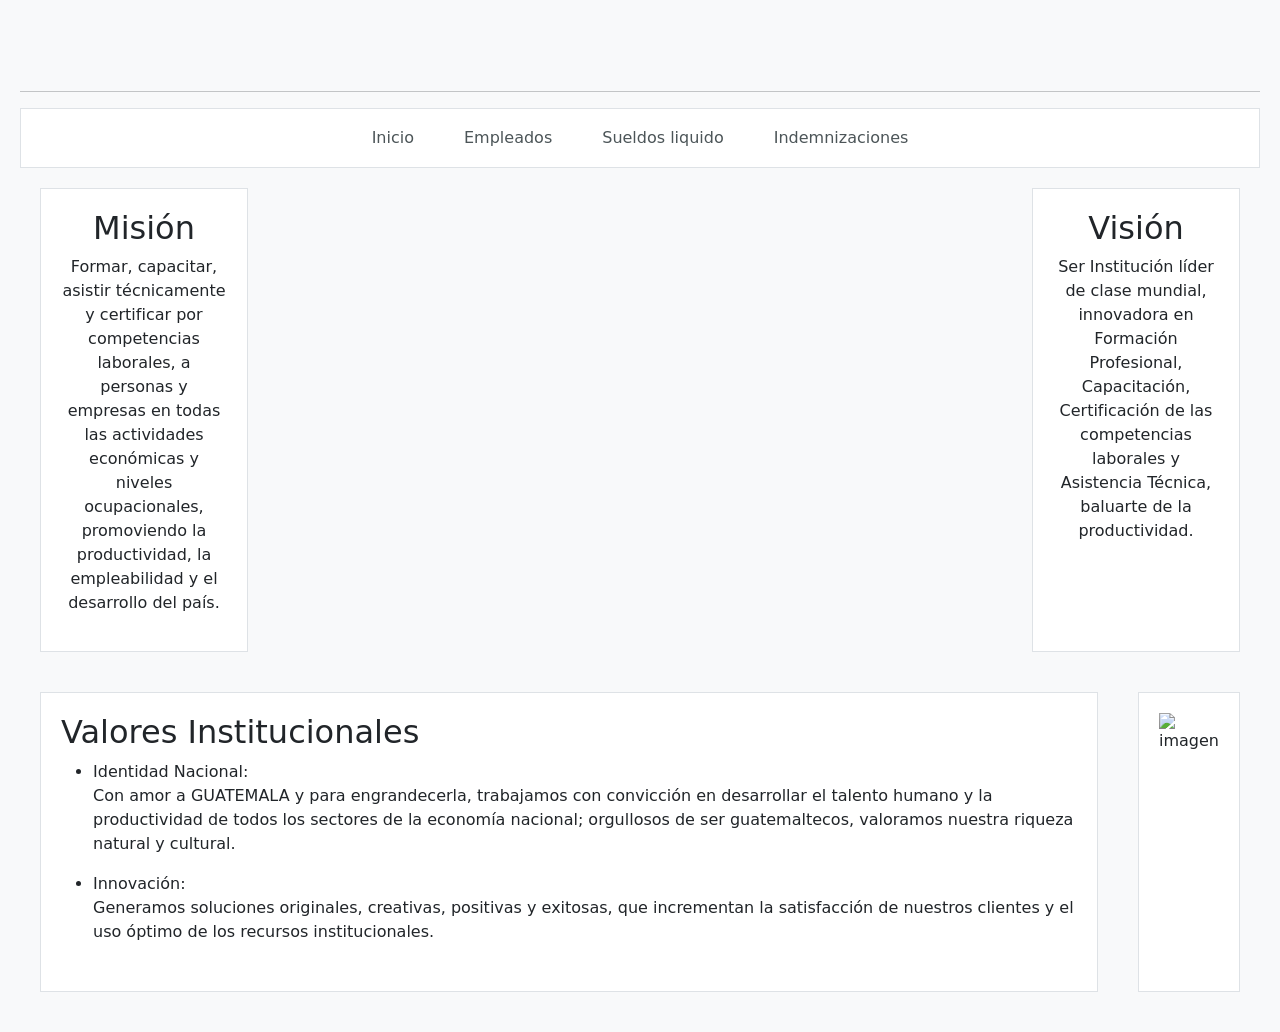
==== index.html @ 802ead7b "M1RA3_AAT_ASHLY_CASTANEDA" ====
<!DOCTYPE html>
<html lang="es">

<head>
    <meta charset="UTF-8">
    <meta name="viewport" content="width=device-width, initial-scale=1.0">
    <title>Document</title>
    <link rel="stylesheet" href="css/menu.css">
    <link rel="stylesheet" href="css/pagina1.css">
    <link href="https://cdn.jsdelivr.net/npm/bootstrap@5.3.8/dist/css/bootstrap.min.css" rel="stylesheet"
        integrity="sha384-sRIl4kxILFvY47J16cr9ZwB07vP4J8+LH7qKQnuqkuIAvNWLzeN8tE5YBujZqJLB" crossorigin="anonymous">
</head>
<div style="display: flex;">
    <aside class="ul-menu">
        <img src="https://intecap.edu.gt/wp-content/uploads/2021/06/logo-intecap.png" alt="" width="125px">
    </aside>
    <div class="social-bar">
        <div class="social-icons">
            <a href="https://www.facebook.com/intecapoficial/?locale=es_LA" class="icon"> <img
                    src="https://encrypted-tbn0.gstatic.com/images?q=tbn:ANd9GcQBF73o0P4eNj_YuVFZtaVHAxum9_p4ARUOAg&s"
                    alt=""></a>
            <a href="https://x.com/intecapoficial" class="icon"> <img
                    src="https://upload.wikimedia.org/wikipedia/commons/0/01/X-Logo-Round-Color.png" alt=""></a>
            <a href="https://www.instagram.com/intecapoficial/" class="icon"> <img
                    src="https://cdn.pixabay.com/photo/2021/12/10/16/38/instagram-6860917_1280.png" alt=""></a>
            <a href="https://www.youtube.com/intecapoficial" class="icon"> <img
                    src="https://images.vexels.com/media/users/3/137425/isolated/preview/f2ea1ded4d037633f687ee389a571086-logotipo-de-icono-de-youtube.png?w=360"
                    alt=""></a>
            <a href="https://gt.linkedin.com/school/intecapoficial/" class="icon"> <img
                    src="https://cdn.iconscout.com/icon/free/png-256/free-linkedin-logo-icon-svg-download-png-83438.png"
                    alt=""></a>
        </div>
    </div>
</div>
<hr>
</nav>
<nav class="border">
    <ul class="ul-menu">
        <li class="li-menu">
            <a href="index.html">Inicio</a>
        </li>
        <li class="li-menu">
            <a href="pagina2.html">Empleados</a>
        </li>
        <li class="li-menu">
            <a href="pagina3.html">Sueldos liquido</a>
        </li>
        <li class="li-menu">
            <a href="pagina4.html">Indemnizaciones</a>
        </li>
    </ul>
</nav>

<body class="bg-light">
    <div class="fila1">
        <div class="mision border">
            <h2>Misión</h2>
            <p>Formar, capacitar, asistir técnicamente y certificar por competencias laborales, a personas y empresas en
                todas las actividades económicas y niveles ocupacionales, promoviendo la productividad, la empleabilidad
                y el desarrollo del país.</p>
        </div>
        <div class="mapa">
            <iframe
                src="https://www.google.com/maps/embed?pb=!1m18!1m12!1m3!1d15442.302374725561!2d-90.51633235353206!3d14.623236297701416!2m3!1f0!2f0!3f0!3m2!1i1024!2i768!4f13.1!3m3!1m2!1s0x8589a3003e043dd1%3A0xcab637c5442b61ff!2sIntecap%205%20calle%20doroteo%20Guamuch%20flores%208-19%20zona%205!5e0!3m2!1ses-419!2sgt!4v1776700263992!5m2!1ses-419!2sgt"
                width="600" height="450" style="border:0;" allowfullscreen="" loading="lazy"
                referrerpolicy="no-referrer-when-downgrade"></iframe>
        </div>
        <div class="vision border">
            <h2>Visión</h2>
            <p>Ser Institución líder de clase mundial, innovadora en Formación Profesional, Capacitación, Certificación
                de las competencias laborales y Asistencia Técnica, baluarte de la productividad.</p>
        </div>
    </div>
    <div class="fila2">
        <div class="valores border">
            <h2>Valores Institucionales</h2>
            <ul>
                <li>Identidad Nacional:</li>
                <p>Con amor a GUATEMALA y para engrandecerla, trabajamos con convicción en desarrollar el talento humano
                    y la productividad de todos los sectores de la economía nacional; orgullosos de ser guatemaltecos,
                    valoramos nuestra riqueza natural y cultural.</p>
                <li>Innovación:</li>
                <p>Generamos soluciones originales, creativas, positivas y exitosas, que incrementan la satisfacción de
                    nuestros clientes y el uso óptimo de los recursos institucionales.</p>
            </ul>
        </div>
        <div class="imagen border">
            <img src="https://yt3.googleusercontent.com/xD9U8jNOzodLHqUAalGaaKExZFL8GgIMYVYKBawbsMbd5Fca2J_ZqbJegRc0epb-Ovu0zrW1NA=s900-c-k-c0x00ffffff-no-rj"
                alt="imagen" width="260px">
        </div>
    </div>
</body>

</html>
---- css/menu.css ----
body {
    background-color: #F8F9FA;
    color: #2D3436;
    font-family: 'Segoe UI', Tahoma, Verdana, sans-serif;
    padding: 20px;
}

nav {
    height: 60px;
    display: flex;
    justify-content: space-around;
    align-items: center;
    background-color: white;
}

main {
    padding: 5%;
}

.ul-menu {
    list-style-type: none;
    margin: 0;
    padding: 0%;
    overflow: hidden;
}

.li-menu {
    float: left;
}

.li-menu a {
    display: block;
    color: rgb(76, 85, 88);
    text-align: center;
    padding: 20px 25px;
    text-decoration: none;
}

.li-menu a:hover {
    background-color: rgb(139, 155, 163);
}

.social-bar {
    display: flex;
    justify-content: flex-end;
    padding: 10px 50px;
    justify-content: right;
    margin-left: auto;
    gap: 15px;
}

.social-icons {
    display: flex;
    gap: 15px;
}

.icon {
    width: 35px;
    height: 35px;
    display: flex;
    transition: transform 0.3s;
}

.icon:hover {
    opacity: 0.8;
}
---- css/pagina1.css ----
.fila1 {
    display: grid;
    grid-template-columns: 20% 60% 20%;
}

.mision,
.vision {
    margin: 20px 20px;
    text-align: center;
    padding: 20px;
    background-color: white;
}

.fila2 {
    display: flex;
}

.valores {
    margin: 20px 20px;
    height: 300px;
    padding: 20px;
    background-color: white;
}

.imagen {
    margin: 20px 20px;
    height: 300px;
    padding: 20px;
    background-color: white;
}

.mapa {
    display: flex;
    justify-content: center;
    align-items: center;
    padding: 20px;
}
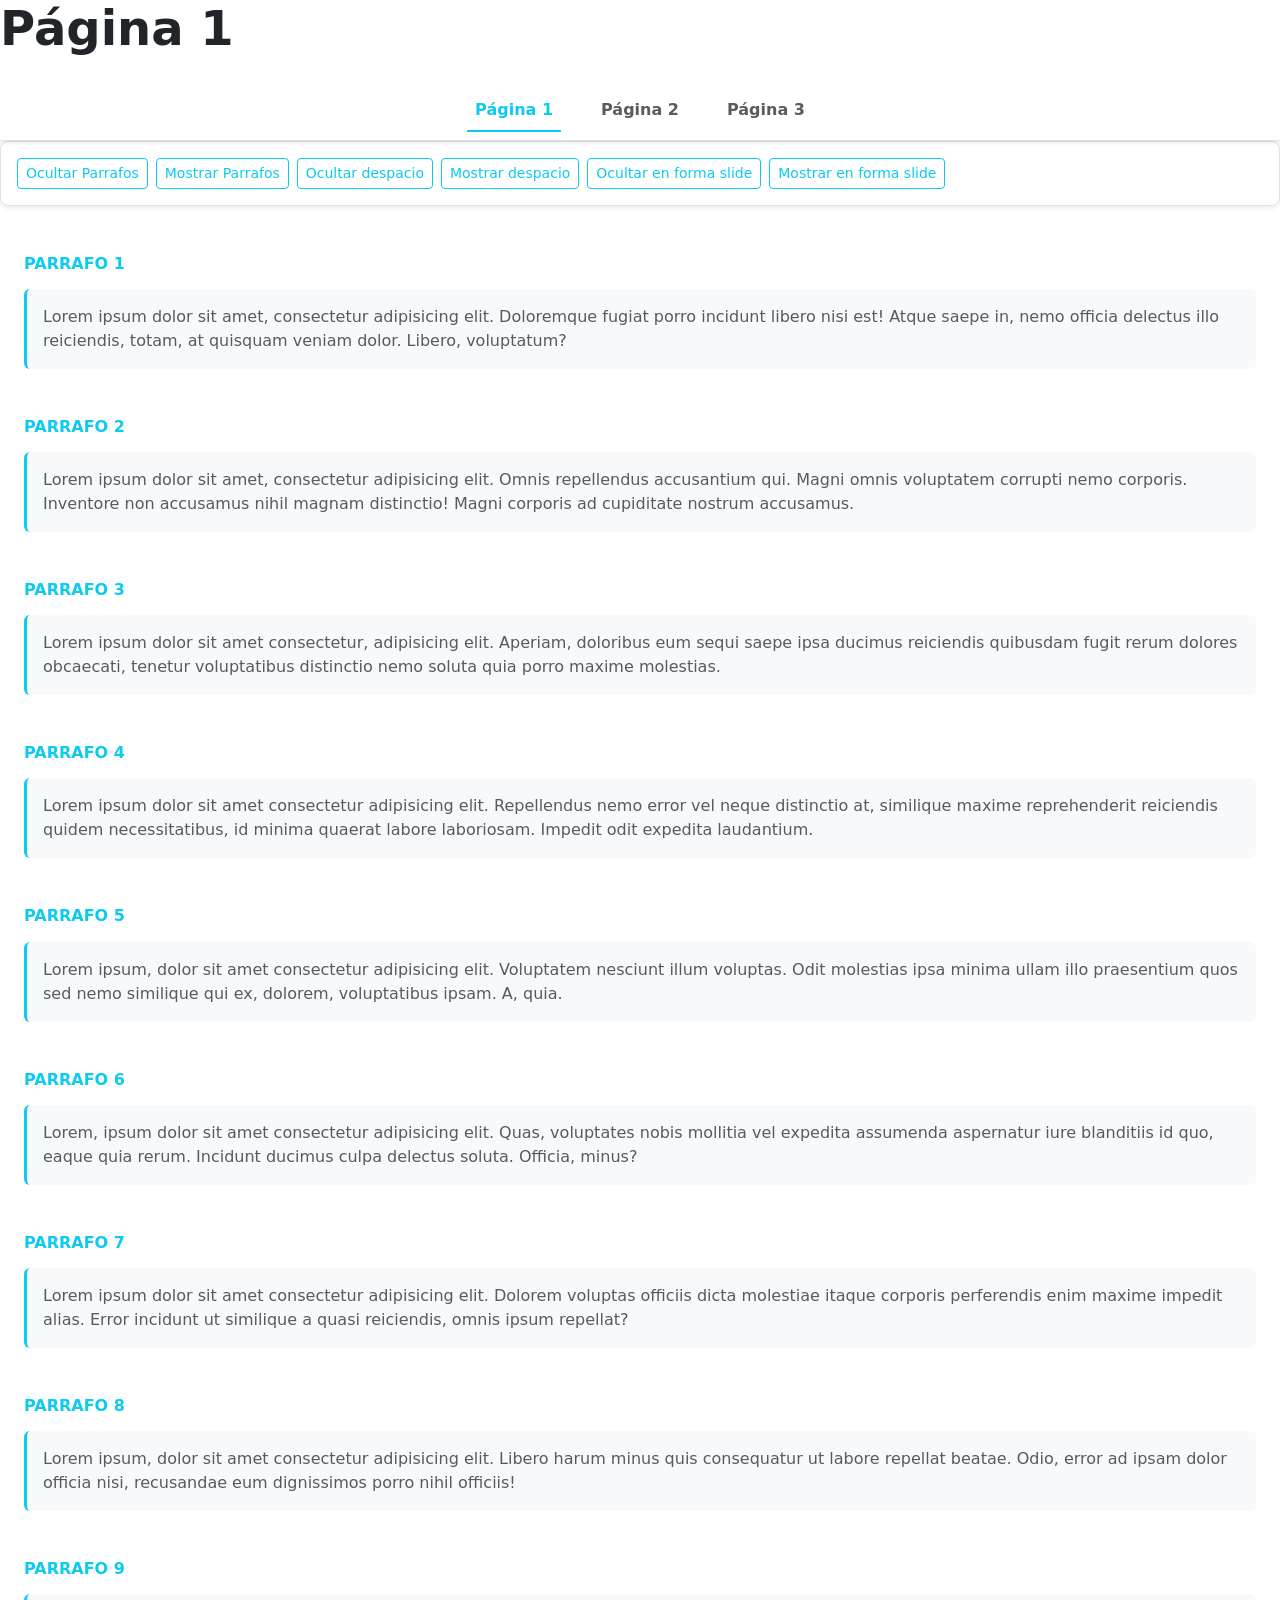
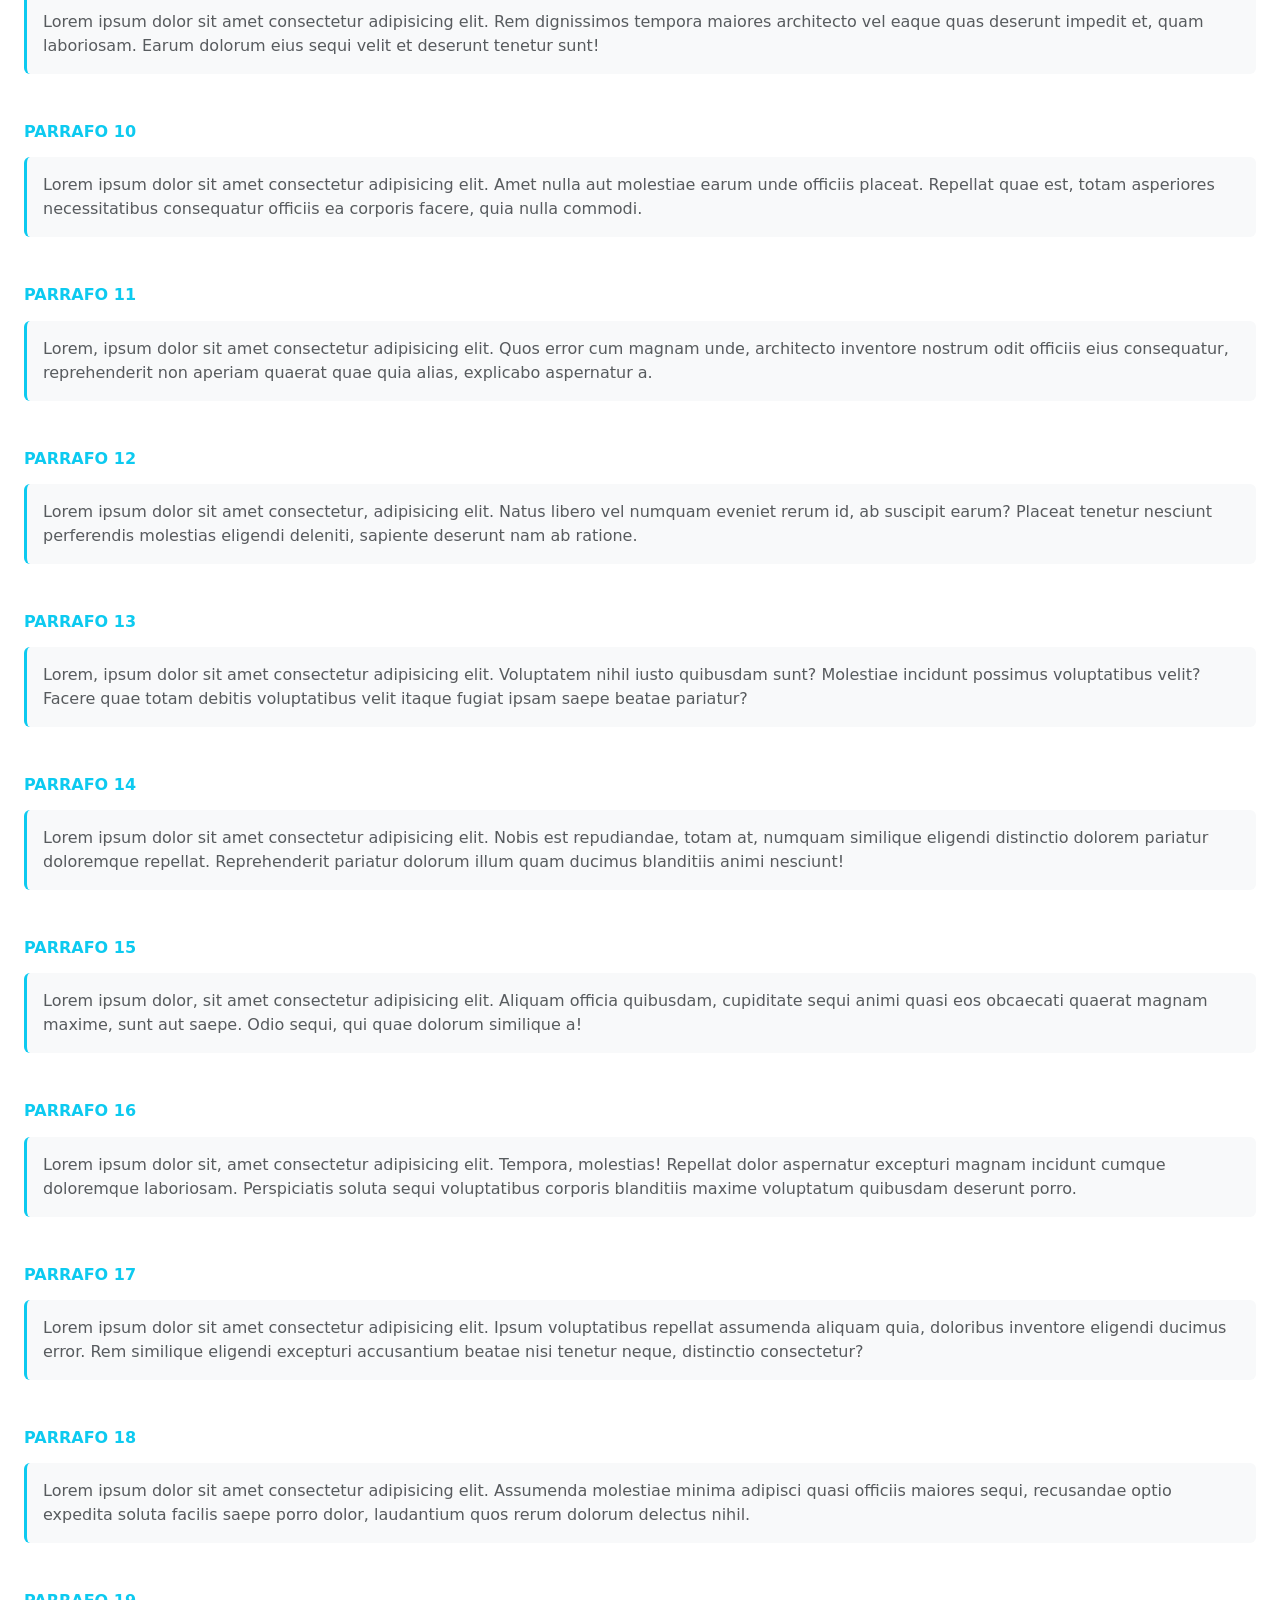
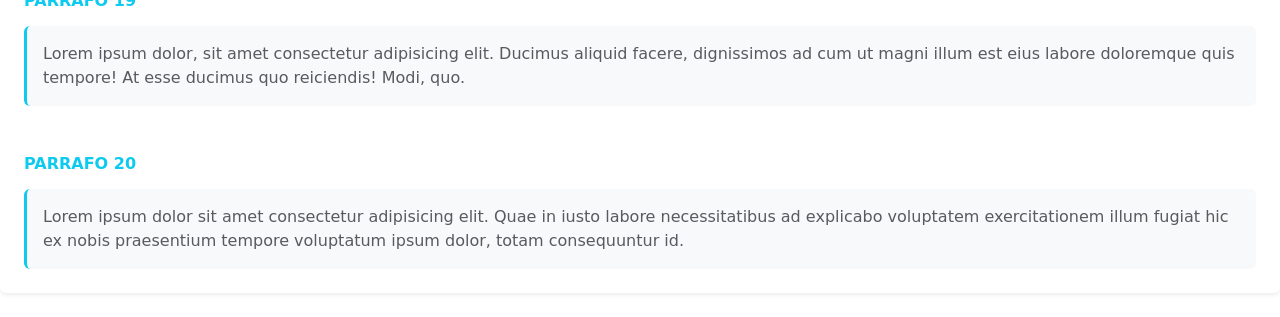
==== commit ae67db87: "jQuery actividad1" ====
--- a/index.html
+++ b/index.html
@@ -1,94 +1,253 @@
 <!DOCTYPE html>
-<html lang="es">
+<html lang="en">
 
 <head>
     <meta charset="UTF-8">
     <meta name="viewport" content="width=device-width, initial-scale=1.0">
     <title>Document</title>
-    <link rel="stylesheet" href="css/menu.css">
-    <link rel="stylesheet" href="css/pagina1.css">
     <link href="https://cdn.jsdelivr.net/npm/bootstrap@5.3.8/dist/css/bootstrap.min.css" rel="stylesheet"
         integrity="sha384-sRIl4kxILFvY47J16cr9ZwB07vP4J8+LH7qKQnuqkuIAvNWLzeN8tE5YBujZqJLB" crossorigin="anonymous">
 </head>
-<div style="display: flex;">
-    <aside class="ul-menu">
-        <img src="https://intecap.edu.gt/wp-content/uploads/2021/06/logo-intecap.png" alt="" width="125px">
-    </aside>
-    <div class="social-bar">
-        <div class="social-icons">
-            <a href="https://www.facebook.com/intecapoficial/?locale=es_LA" class="icon"> <img
-                    src="https://encrypted-tbn0.gstatic.com/images?q=tbn:ANd9GcQBF73o0P4eNj_YuVFZtaVHAxum9_p4ARUOAg&s"
-                    alt=""></a>
-            <a href="https://x.com/intecapoficial" class="icon"> <img
-                    src="https://upload.wikimedia.org/wikipedia/commons/0/01/X-Logo-Round-Color.png" alt=""></a>
-            <a href="https://www.instagram.com/intecapoficial/" class="icon"> <img
-                    src="https://cdn.pixabay.com/photo/2021/12/10/16/38/instagram-6860917_1280.png" alt=""></a>
-            <a href="https://www.youtube.com/intecapoficial" class="icon"> <img
-                    src="https://images.vexels.com/media/users/3/137425/isolated/preview/f2ea1ded4d037633f687ee389a571086-logotipo-de-icono-de-youtube.png?w=360"
-                    alt=""></a>
-            <a href="https://gt.linkedin.com/school/intecapoficial/" class="icon"> <img
-                    src="https://cdn.iconscout.com/icon/free/png-256/free-linkedin-logo-icon-svg-download-png-83438.png"
-                    alt=""></a>
-        </div>
+
+<body>
+    <header>
+        <h1 class="display-5 fw-bold text-dark mb-4">Página 1</h1>
+    </header>
+    <nav class="navbar navbar-expand-lg navbar-light bg-white shadow-sm border-bottom sticky-top">
+        <div class="container-fluid justify-content-center">
+            <button class="navbar-toggler border-0" type="button" data-bs-toggle="collapse" data-bs-target="#navbarNav">
+                <span class="navbar-toggler-icon"></span>
+            </button>
+
+            <div class="collapse navbar-collapse justify-content-center" id="navbarNav">
+                <ul class="navbar-nav">
+                    <li class="nav-item px-3">
+                        <a class="nav-link active fw-bold text-info border-bottom border-2 border-info"
+                            href="index.html">Página 1</a>
+                    </li>
+                    <li class="nav-item px-3">
+                        <a class="nav-link text-muted fw-semibold" href="pagina2.html">Página 2</a>
+                    </li>
+                    <li class="nav-item px-3">
+                        <a class="nav-link text-muted fw-semibold" href="pagina3.html">Página 3</a>
+                    </li>
+                </ul>
+            </div>
+        </div>
+    </nav>
+    <div class="d-flex gap-2 p-3 bg-white shadow-sm rounded-3 mb-4 border">
+        <button id="btn-ocultar" type="button" class="btn btn-outline-info btn-sm">Ocultar Parrafos</button>
+        <button id="btn-mostrar" type="button" class="btn btn-outline-info btn-sm">Mostrar Parrafos</button>
+        <button id="btn-ocultar-despacio" type="button" class="btn btn-outline-info btn-sm">Ocultar despacio</button>
+        <button id="btn-mostrar-despacio" type="button" class="btn btn-outline-info btn-sm">Mostrar despacio</button>
+        <button id="btn-ocultar-slide" type="button" class="btn btn-outline-info btn-sm">Ocultar en forma slide</button>
+        <button id="btn-mostrar-slide" type="button" class="btn btn-outline-info btn-sm">Mostrar en forma slide</button>
     </div>
-</div>
-<hr>
-</nav>
-<nav class="border">
-    <ul class="ul-menu">
-        <li class="li-menu">
-            <a href="index.html">Inicio</a>
-        </li>
-        <li class="li-menu">
-            <a href="pagina2.html">Empleados</a>
-        </li>
-        <li class="li-menu">
-            <a href="pagina3.html">Sueldos liquido</a>
-        </li>
-        <li class="li-menu">
-            <a href="pagina4.html">Indemnizaciones</a>
-        </li>
-    </ul>
-</nav>
-
-<body class="bg-light">
-    <div class="fila1">
-        <div class="mision border">
-            <h2>Misión</h2>
-            <p>Formar, capacitar, asistir técnicamente y certificar por competencias laborales, a personas y empresas en
-                todas las actividades económicas y niveles ocupacionales, promoviendo la productividad, la empleabilidad
-                y el desarrollo del país.</p>
-        </div>
-        <div class="mapa">
-            <iframe
-                src="https://www.google.com/maps/embed?pb=!1m18!1m12!1m3!1d15442.302374725561!2d-90.51633235353206!3d14.623236297701416!2m3!1f0!2f0!3f0!3m2!1i1024!2i768!4f13.1!3m3!1m2!1s0x8589a3003e043dd1%3A0xcab637c5442b61ff!2sIntecap%205%20calle%20doroteo%20Guamuch%20flores%208-19%20zona%205!5e0!3m2!1ses-419!2sgt!4v1776700263992!5m2!1ses-419!2sgt"
-                width="600" height="450" style="border:0;" allowfullscreen="" loading="lazy"
-                referrerpolicy="no-referrer-when-downgrade"></iframe>
-        </div>
-        <div class="vision border">
-            <h2>Visión</h2>
-            <p>Ser Institución líder de clase mundial, innovadora en Formación Profesional, Capacitación, Certificación
-                de las competencias laborales y Asistencia Técnica, baluarte de la productividad.</p>
-        </div>
-    </div>
-    <div class="fila2">
-        <div class="valores border">
-            <h2>Valores Institucionales</h2>
-            <ul>
-                <li>Identidad Nacional:</li>
-                <p>Con amor a GUATEMALA y para engrandecerla, trabajamos con convicción en desarrollar el talento humano
-                    y la productividad de todos los sectores de la economía nacional; orgullosos de ser guatemaltecos,
-                    valoramos nuestra riqueza natural y cultural.</p>
-                <li>Innovación:</li>
-                <p>Generamos soluciones originales, creativas, positivas y exitosas, que incrementan la satisfacción de
-                    nuestros clientes y el uso óptimo de los recursos institucionales.</p>
-            </ul>
-        </div>
-        <div class="imagen border">
-            <img src="https://yt3.googleusercontent.com/xD9U8jNOzodLHqUAalGaaKExZFL8GgIMYVYKBawbsMbd5Fca2J_ZqbJegRc0epb-Ovu0zrW1NA=s900-c-k-c0x00ffffff-no-rj"
-                alt="imagen" width="260px">
-        </div>
-    </div>
+    <div class="card border-0 shadow-sm mb-4 overflow-hidden">
+        <div class="card-body p-4 parrafo">
+            <h4 class="h6 fw-bold text-info text-uppercase mb-3">Parrafo 1</h4>
+            <div class="p-3 bg-light rounded-2 border-start border-3 border-info">
+                <p class="mb-0 text-muted">
+                    Lorem ipsum dolor sit amet, consectetur adipisicing elit. Doloremque fugiat porro incidunt libero
+                    nisi est! Atque saepe in, nemo officia delectus illo reiciendis, totam, at quisquam veniam dolor.
+                    Libero, voluptatum?
+                </p>
+            </div>
+        </div>
+        <div class="card-body p-4 parrafo">
+            <h4 class="h6 fw-bold text-info text-uppercase mb-3">Parrafo 2</h4>
+            <div class="p-3 bg-light rounded-2 border-start border-3 border-info">
+                <p class="mb-0 text-muted">
+                    Lorem ipsum dolor sit amet, consectetur adipisicing elit. Omnis repellendus accusantium qui. Magni
+                    omnis voluptatem corrupti nemo corporis. Inventore non accusamus nihil magnam distinctio! Magni
+                    corporis ad cupiditate nostrum accusamus.
+                </p>
+            </div>
+        </div>
+        <div class="card-body p-4 parrafo">
+            <h4 class="h6 fw-bold text-info text-uppercase mb-3">Parrafo 3</h4>
+            <div class="p-3 bg-light rounded-2 border-start border-3 border-info">
+                <p class="mb-0 text-muted">
+                    Lorem ipsum dolor sit amet consectetur, adipisicing elit. Aperiam, doloribus eum sequi saepe ipsa
+                    ducimus reiciendis quibusdam fugit rerum dolores obcaecati, tenetur voluptatibus distinctio nemo
+                    soluta quia porro maxime molestias.
+                </p>
+            </div>
+        </div>
+        <div class="card-body p-4 parrafo">
+            <h4 class="h6 fw-bold text-info text-uppercase mb-3">Parrafo 4</h4>
+            <div class="p-3 bg-light rounded-2 border-start border-3 border-info">
+                <p class="mb-0 text-muted">
+                    Lorem ipsum dolor sit amet consectetur adipisicing elit. Repellendus nemo error vel neque distinctio
+                    at, similique maxime reprehenderit reiciendis quidem necessitatibus, id minima quaerat labore
+                    laboriosam. Impedit odit expedita laudantium.
+                </p>
+            </div>
+        </div>
+        <div class="card-body p-4 parrafo">
+            <h4 class="h6 fw-bold text-info text-uppercase mb-3">Parrafo 5</h4>
+            <div class="p-3 bg-light rounded-2 border-start border-3 border-info">
+                <p class="mb-0 text-muted">
+                    Lorem ipsum, dolor sit amet consectetur adipisicing elit. Voluptatem nesciunt illum voluptas. Odit
+                    molestias ipsa minima ullam illo praesentium quos sed nemo similique qui ex, dolorem, voluptatibus
+                    ipsam. A, quia.
+                </p>
+            </div>
+        </div>
+        <div class="card-body p-4 parrafo">
+            <h4 class="h6 fw-bold text-info text-uppercase mb-3">Parrafo 6</h4>
+            <div class="p-3 bg-light rounded-2 border-start border-3 border-info">
+                <p class="mb-0 text-muted">
+                    Lorem, ipsum dolor sit amet consectetur adipisicing elit. Quas, voluptates nobis mollitia vel
+                    expedita assumenda aspernatur iure blanditiis id quo, eaque quia rerum. Incidunt ducimus culpa
+                    delectus soluta. Officia, minus?
+                </p>
+            </div>
+        </div>
+        <div class="card-body p-4 parrafo">
+            <h4 class="h6 fw-bold text-info text-uppercase mb-3">Parrafo 7</h4>
+            <div class="p-3 bg-light rounded-2 border-start border-3 border-info">
+                <p class="mb-0 text-muted">
+                    Lorem ipsum dolor sit amet consectetur adipisicing elit. Dolorem voluptas officiis dicta molestiae
+                    itaque corporis perferendis enim maxime impedit alias. Error incidunt ut similique a quasi
+                    reiciendis, omnis ipsum repellat?
+                </p>
+            </div>
+        </div>
+        <div class="card-body p-4 parrafo">
+            <h4 class="h6 fw-bold text-info text-uppercase mb-3">Parrafo 8</h4>
+            <div class="p-3 bg-light rounded-2 border-start border-3 border-info">
+                <p class="mb-0 text-muted">
+                    Lorem ipsum, dolor sit amet consectetur adipisicing elit. Libero harum minus quis consequatur ut
+                    labore repellat beatae. Odio, error ad ipsam dolor officia nisi, recusandae eum dignissimos porro
+                    nihil officiis!
+                </p>
+            </div>
+        </div>
+        <div class="card-body p-4 parrafo">
+            <h4 class="h6 fw-bold text-info text-uppercase mb-3">Parrafo 9</h4>
+            <div class="p-3 bg-light rounded-2 border-start border-3 border-info">
+                <p class="mb-0 text-muted">
+                    Lorem ipsum dolor sit amet consectetur adipisicing elit. Rem dignissimos tempora maiores architecto
+                    vel eaque quas deserunt impedit et, quam laboriosam. Earum dolorum eius sequi velit et deserunt
+                    tenetur sunt!
+                </p>
+            </div>
+        </div>
+        <div class="card-body p-4 parrafo">
+            <h4 class="h6 fw-bold text-info text-uppercase mb-3">Parrafo 10</h4>
+            <div class="p-3 bg-light rounded-2 border-start border-3 border-info">
+                <p class="mb-0 text-muted">
+                    Lorem ipsum dolor sit amet consectetur adipisicing elit. Amet nulla aut molestiae earum unde
+                    officiis placeat. Repellat quae est, totam asperiores necessitatibus consequatur officiis ea
+                    corporis facere, quia nulla commodi.
+                </p>
+            </div>
+        </div>
+        <div class="card-body p-4 parrafo">
+            <h4 class="h6 fw-bold text-info text-uppercase mb-3">Parrafo 11</h4>
+            <div class="p-3 bg-light rounded-2 border-start border-3 border-info">
+                <p class="mb-0 text-muted">
+                    Lorem, ipsum dolor sit amet consectetur adipisicing elit. Quos error cum magnam unde, architecto
+                    inventore nostrum odit officiis eius consequatur, reprehenderit non aperiam quaerat quae quia alias,
+                    explicabo aspernatur a.
+                </p>
+            </div>
+        </div>
+        <div class="card-body p-4 parrafo">
+            <h4 class="h6 fw-bold text-info text-uppercase mb-3">Parrafo 12</h4>
+            <div class="p-3 bg-light rounded-2 border-start border-3 border-info">
+                <p class="mb-0 text-muted">
+                    Lorem ipsum dolor sit amet consectetur, adipisicing elit. Natus libero vel numquam eveniet rerum id,
+                    ab suscipit earum? Placeat tenetur nesciunt perferendis molestias eligendi deleniti, sapiente
+                    deserunt nam ab ratione.
+                </p>
+            </div>
+        </div>
+        <div class="card-body p-4 parrafo">
+            <h4 class="h6 fw-bold text-info text-uppercase mb-3">Parrafo 13</h4>
+            <div class="p-3 bg-light rounded-2 border-start border-3 border-info">
+                <p class="mb-0 text-muted">
+                    Lorem, ipsum dolor sit amet consectetur adipisicing elit. Voluptatem nihil iusto quibusdam sunt?
+                    Molestiae incidunt possimus voluptatibus velit? Facere quae totam debitis voluptatibus velit itaque
+                    fugiat ipsam saepe beatae pariatur?
+                </p>
+            </div>
+        </div>
+        <div class="card-body p-4 parrafo">
+            <h4 class="h6 fw-bold text-info text-uppercase mb-3">Parrafo 14</h4>
+            <div class="p-3 bg-light rounded-2 border-start border-3 border-info">
+                <p class="mb-0 text-muted">
+                    Lorem ipsum dolor sit amet consectetur adipisicing elit. Nobis est repudiandae, totam at, numquam
+                    similique eligendi distinctio dolorem pariatur doloremque repellat. Reprehenderit pariatur dolorum
+                    illum quam ducimus blanditiis animi nesciunt!
+                </p>
+            </div>
+        </div>
+        <div class="card-body p-4 parrafo">
+            <h4 class="h6 fw-bold text-info text-uppercase mb-3">Parrafo 15</h4>
+            <div class="p-3 bg-light rounded-2 border-start border-3 border-info">
+                <p class="mb-0 text-muted">
+                    Lorem ipsum dolor, sit amet consectetur adipisicing elit. Aliquam officia quibusdam, cupiditate
+                    sequi animi quasi eos obcaecati quaerat magnam maxime, sunt aut saepe. Odio sequi, qui quae dolorum
+                    similique a!
+                </p>
+            </div>
+        </div>
+        <div class="card-body p-4 parrafo">
+            <h4 class="h6 fw-bold text-info text-uppercase mb-3">Parrafo 16</h4>
+            <div class="p-3 bg-light rounded-2 border-start border-3 border-info">
+                <p class="mb-0 text-muted">
+                    Lorem ipsum dolor sit, amet consectetur adipisicing elit. Tempora, molestias! Repellat dolor
+                    aspernatur excepturi magnam incidunt cumque doloremque laboriosam. Perspiciatis soluta sequi
+                    voluptatibus corporis blanditiis maxime voluptatum quibusdam deserunt porro.
+                </p>
+            </div>
+        </div>
+        <div class="card-body p-4 parrafo">
+            <h4 class="h6 fw-bold text-info text-uppercase mb-3">Parrafo 17</h4>
+            <div class="p-3 bg-light rounded-2 border-start border-3 border-info">
+                <p class="mb-0 text-muted">
+                    Lorem ipsum dolor sit amet consectetur adipisicing elit. Ipsum voluptatibus repellat assumenda
+                    aliquam quia, doloribus inventore eligendi ducimus error. Rem similique eligendi excepturi
+                    accusantium beatae nisi tenetur neque, distinctio consectetur?
+                </p>
+            </div>
+        </div>
+        <div class="card-body p-4 parrafo">
+            <h4 class="h6 fw-bold text-info text-uppercase mb-3">Parrafo 18</h4>
+            <div class="p-3 bg-light rounded-2 border-start border-3 border-info">
+                <p class="mb-0 text-muted">
+                    Lorem ipsum dolor sit amet consectetur adipisicing elit. Assumenda molestiae minima adipisci quasi
+                    officiis maiores sequi, recusandae optio expedita soluta facilis saepe porro dolor, laudantium quos
+                    rerum dolorum delectus nihil.
+                </p>
+            </div>
+        </div>
+        <div class="card-body p-4 parrafo">
+            <h4 class="h6 fw-bold text-info text-uppercase mb-3">Parrafo 19</h4>
+            <div class="p-3 bg-light rounded-2 border-start border-3 border-info">
+                <p class="mb-0 text-muted">
+                    Lorem ipsum dolor, sit amet consectetur adipisicing elit. Ducimus aliquid facere, dignissimos ad cum
+                    ut magni illum est eius labore doloremque quis tempore! At esse ducimus quo reiciendis! Modi, quo.
+                </p>
+            </div>
+        </div>
+        <div class="card-body p-4 parrafo">
+            <h4 class="h6 fw-bold text-info text-uppercase mb-3">Parrafo 20</h4>
+            <div class="p-3 bg-light rounded-2 border-start border-3 border-info">
+                <p class="mb-0 text-muted">
+                    Lorem ipsum dolor sit amet consectetur adipisicing elit. Quae in iusto labore necessitatibus ad
+                    explicabo voluptatem exercitationem illum fugiat hic ex nobis praesentium tempore voluptatum ipsum
+                    dolor, totam consequuntur id.
+                </p>
+            </div>
+        </div>
+        <script src="https://cdn.jsdelivr.net/npm/bootstrap@5.3.8/dist/js/bootstrap.bundle.min.js"
+            integrity="sha384-FKyoEForCGlyvwx9Hj09JcYn3nv7wiPVlz7YYwJrWVcXK/BmnVDxM+D2scQbITxI"
+            crossorigin="anonymous"></script>
+        <script src="jquery/jquery-4.0.0.min.js"></script>
+        <script src="jquery/index.js"></script>
 </body>
 
 </html>
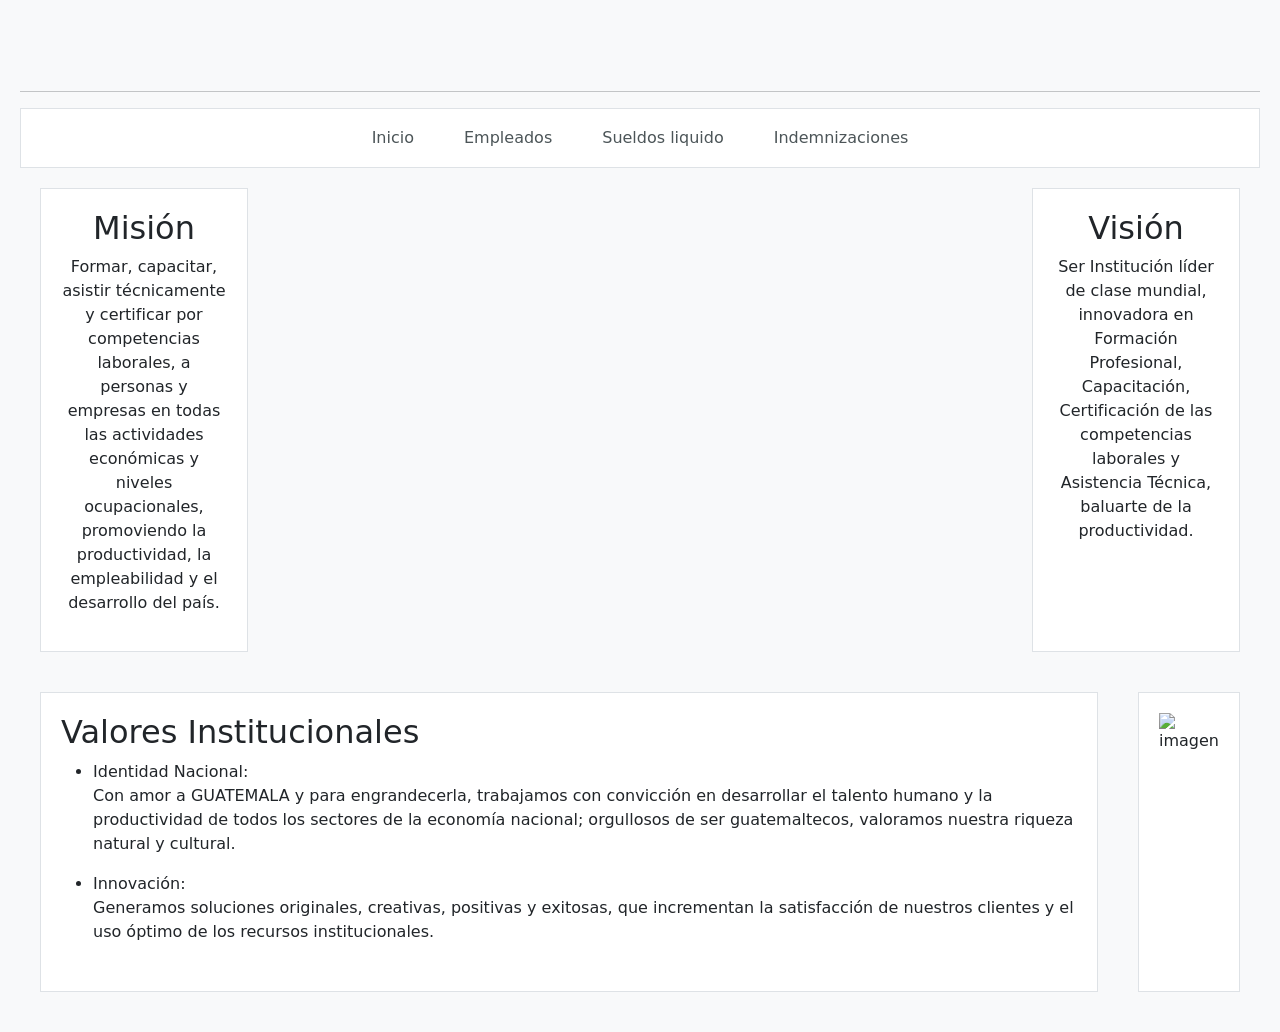
==== commit 356e7abd: "m1ra3_aat_ashly_castaneda" ====
--- a/index.html
+++ b/index.html
@@ -1,253 +1,94 @@
 <!DOCTYPE html>
-<html lang="en">
+<html lang="es">
 
 <head>
     <meta charset="UTF-8">
     <meta name="viewport" content="width=device-width, initial-scale=1.0">
     <title>Document</title>
+    <link rel="stylesheet" href="css/menu.css">
+    <link rel="stylesheet" href="css/pagina1.css">
     <link href="https://cdn.jsdelivr.net/npm/bootstrap@5.3.8/dist/css/bootstrap.min.css" rel="stylesheet"
         integrity="sha384-sRIl4kxILFvY47J16cr9ZwB07vP4J8+LH7qKQnuqkuIAvNWLzeN8tE5YBujZqJLB" crossorigin="anonymous">
 </head>
+<div style="display: flex;">
+    <aside class="ul-menu">
+        <img src="https://intecap.edu.gt/wp-content/uploads/2021/06/logo-intecap.png" alt="" width="125px">
+    </aside>
+    <div class="social-bar">
+        <div class="social-icons">
+            <a href="https://www.facebook.com/intecapoficial/?locale=es_LA" class="icon"> <img
+                    src="https://encrypted-tbn0.gstatic.com/images?q=tbn:ANd9GcQBF73o0P4eNj_YuVFZtaVHAxum9_p4ARUOAg&s"
+                    alt=""></a>
+            <a href="https://x.com/intecapoficial" class="icon"> <img
+                    src="https://upload.wikimedia.org/wikipedia/commons/0/01/X-Logo-Round-Color.png" alt=""></a>
+            <a href="https://www.instagram.com/intecapoficial/" class="icon"> <img
+                    src="https://cdn.pixabay.com/photo/2021/12/10/16/38/instagram-6860917_1280.png" alt=""></a>
+            <a href="https://www.youtube.com/intecapoficial" class="icon"> <img
+                    src="https://images.vexels.com/media/users/3/137425/isolated/preview/f2ea1ded4d037633f687ee389a571086-logotipo-de-icono-de-youtube.png?w=360"
+                    alt=""></a>
+            <a href="https://gt.linkedin.com/school/intecapoficial/" class="icon"> <img
+                    src="https://cdn.iconscout.com/icon/free/png-256/free-linkedin-logo-icon-svg-download-png-83438.png"
+                    alt=""></a>
+        </div>
+    </div>
+</div>
+<hr>
+</nav>
+<nav class="border">
+    <ul class="ul-menu">
+        <li class="li-menu">
+            <a href="index.html">Inicio</a>
+        </li>
+        <li class="li-menu">
+            <a href="pagina2.html">Empleados</a>
+        </li>
+        <li class="li-menu">
+            <a href="pagina3.html">Sueldos liquido</a>
+        </li>
+        <li class="li-menu">
+            <a href="pagina4.html">Indemnizaciones</a>
+        </li>
+    </ul>
+</nav>
 
-<body>
-    <header>
-        <h1 class="display-5 fw-bold text-dark mb-4">Página 1</h1>
-    </header>
-    <nav class="navbar navbar-expand-lg navbar-light bg-white shadow-sm border-bottom sticky-top">
-        <div class="container-fluid justify-content-center">
-            <button class="navbar-toggler border-0" type="button" data-bs-toggle="collapse" data-bs-target="#navbarNav">
-                <span class="navbar-toggler-icon"></span>
-            </button>
-
-            <div class="collapse navbar-collapse justify-content-center" id="navbarNav">
-                <ul class="navbar-nav">
-                    <li class="nav-item px-3">
-                        <a class="nav-link active fw-bold text-info border-bottom border-2 border-info"
-                            href="index.html">Página 1</a>
-                    </li>
-                    <li class="nav-item px-3">
-                        <a class="nav-link text-muted fw-semibold" href="pagina2.html">Página 2</a>
-                    </li>
-                    <li class="nav-item px-3">
-                        <a class="nav-link text-muted fw-semibold" href="pagina3.html">Página 3</a>
-                    </li>
-                </ul>
-            </div>
+<body class="bg-light">
+    <div class="fila1">
+        <div class="mision border">
+            <h2>Misión</h2>
+            <p>Formar, capacitar, asistir técnicamente y certificar por competencias laborales, a personas y empresas en
+                todas las actividades económicas y niveles ocupacionales, promoviendo la productividad, la empleabilidad
+                y el desarrollo del país.</p>
         </div>
-    </nav>
-    <div class="d-flex gap-2 p-3 bg-white shadow-sm rounded-3 mb-4 border">
-        <button id="btn-ocultar" type="button" class="btn btn-outline-info btn-sm">Ocultar Parrafos</button>
-        <button id="btn-mostrar" type="button" class="btn btn-outline-info btn-sm">Mostrar Parrafos</button>
-        <button id="btn-ocultar-despacio" type="button" class="btn btn-outline-info btn-sm">Ocultar despacio</button>
-        <button id="btn-mostrar-despacio" type="button" class="btn btn-outline-info btn-sm">Mostrar despacio</button>
-        <button id="btn-ocultar-slide" type="button" class="btn btn-outline-info btn-sm">Ocultar en forma slide</button>
-        <button id="btn-mostrar-slide" type="button" class="btn btn-outline-info btn-sm">Mostrar en forma slide</button>
+        <div class="mapa">
+            <iframe
+                src="https://www.google.com/maps/embed?pb=!1m18!1m12!1m3!1d15442.302374725561!2d-90.51633235353206!3d14.623236297701416!2m3!1f0!2f0!3f0!3m2!1i1024!2i768!4f13.1!3m3!1m2!1s0x8589a3003e043dd1%3A0xcab637c5442b61ff!2sIntecap%205%20calle%20doroteo%20Guamuch%20flores%208-19%20zona%205!5e0!3m2!1ses-419!2sgt!4v1776700263992!5m2!1ses-419!2sgt"
+                width="600" height="450" style="border:0;" allowfullscreen="" loading="lazy"
+                referrerpolicy="no-referrer-when-downgrade"></iframe>
+        </div>
+        <div class="vision border">
+            <h2>Visión</h2>
+            <p>Ser Institución líder de clase mundial, innovadora en Formación Profesional, Capacitación, Certificación
+                de las competencias laborales y Asistencia Técnica, baluarte de la productividad.</p>
+        </div>
     </div>
-    <div class="card border-0 shadow-sm mb-4 overflow-hidden">
-        <div class="card-body p-4 parrafo">
-            <h4 class="h6 fw-bold text-info text-uppercase mb-3">Parrafo 1</h4>
-            <div class="p-3 bg-light rounded-2 border-start border-3 border-info">
-                <p class="mb-0 text-muted">
-                    Lorem ipsum dolor sit amet, consectetur adipisicing elit. Doloremque fugiat porro incidunt libero
-                    nisi est! Atque saepe in, nemo officia delectus illo reiciendis, totam, at quisquam veniam dolor.
-                    Libero, voluptatum?
-                </p>
-            </div>
+    <div class="fila2">
+        <div class="valores border">
+            <h2>Valores Institucionales</h2>
+            <ul>
+                <li>Identidad Nacional:</li>
+                <p>Con amor a GUATEMALA y para engrandecerla, trabajamos con convicción en desarrollar el talento humano
+                    y la productividad de todos los sectores de la economía nacional; orgullosos de ser guatemaltecos,
+                    valoramos nuestra riqueza natural y cultural.</p>
+                <li>Innovación:</li>
+                <p>Generamos soluciones originales, creativas, positivas y exitosas, que incrementan la satisfacción de
+                    nuestros clientes y el uso óptimo de los recursos institucionales.</p>
+            </ul>
         </div>
-        <div class="card-body p-4 parrafo">
-            <h4 class="h6 fw-bold text-info text-uppercase mb-3">Parrafo 2</h4>
-            <div class="p-3 bg-light rounded-2 border-start border-3 border-info">
-                <p class="mb-0 text-muted">
-                    Lorem ipsum dolor sit amet, consectetur adipisicing elit. Omnis repellendus accusantium qui. Magni
-                    omnis voluptatem corrupti nemo corporis. Inventore non accusamus nihil magnam distinctio! Magni
-                    corporis ad cupiditate nostrum accusamus.
-                </p>
-            </div>
+        <div class="imagen border">
+            <img src="https://yt3.googleusercontent.com/xD9U8jNOzodLHqUAalGaaKExZFL8GgIMYVYKBawbsMbd5Fca2J_ZqbJegRc0epb-Ovu0zrW1NA=s900-c-k-c0x00ffffff-no-rj"
+                alt="imagen" width="260px">
         </div>
-        <div class="card-body p-4 parrafo">
-            <h4 class="h6 fw-bold text-info text-uppercase mb-3">Parrafo 3</h4>
-            <div class="p-3 bg-light rounded-2 border-start border-3 border-info">
-                <p class="mb-0 text-muted">
-                    Lorem ipsum dolor sit amet consectetur, adipisicing elit. Aperiam, doloribus eum sequi saepe ipsa
-                    ducimus reiciendis quibusdam fugit rerum dolores obcaecati, tenetur voluptatibus distinctio nemo
-                    soluta quia porro maxime molestias.
-                </p>
-            </div>
-        </div>
-        <div class="card-body p-4 parrafo">
-            <h4 class="h6 fw-bold text-info text-uppercase mb-3">Parrafo 4</h4>
-            <div class="p-3 bg-light rounded-2 border-start border-3 border-info">
-                <p class="mb-0 text-muted">
-                    Lorem ipsum dolor sit amet consectetur adipisicing elit. Repellendus nemo error vel neque distinctio
-                    at, similique maxime reprehenderit reiciendis quidem necessitatibus, id minima quaerat labore
-                    laboriosam. Impedit odit expedita laudantium.
-                </p>
-            </div>
-        </div>
-        <div class="card-body p-4 parrafo">
-            <h4 class="h6 fw-bold text-info text-uppercase mb-3">Parrafo 5</h4>
-            <div class="p-3 bg-light rounded-2 border-start border-3 border-info">
-                <p class="mb-0 text-muted">
-                    Lorem ipsum, dolor sit amet consectetur adipisicing elit. Voluptatem nesciunt illum voluptas. Odit
-                    molestias ipsa minima ullam illo praesentium quos sed nemo similique qui ex, dolorem, voluptatibus
-                    ipsam. A, quia.
-                </p>
-            </div>
-        </div>
-        <div class="card-body p-4 parrafo">
-            <h4 class="h6 fw-bold text-info text-uppercase mb-3">Parrafo 6</h4>
-            <div class="p-3 bg-light rounded-2 border-start border-3 border-info">
-                <p class="mb-0 text-muted">
-                    Lorem, ipsum dolor sit amet consectetur adipisicing elit. Quas, voluptates nobis mollitia vel
-                    expedita assumenda aspernatur iure blanditiis id quo, eaque quia rerum. Incidunt ducimus culpa
-                    delectus soluta. Officia, minus?
-                </p>
-            </div>
-        </div>
-        <div class="card-body p-4 parrafo">
-            <h4 class="h6 fw-bold text-info text-uppercase mb-3">Parrafo 7</h4>
-            <div class="p-3 bg-light rounded-2 border-start border-3 border-info">
-                <p class="mb-0 text-muted">
-                    Lorem ipsum dolor sit amet consectetur adipisicing elit. Dolorem voluptas officiis dicta molestiae
-                    itaque corporis perferendis enim maxime impedit alias. Error incidunt ut similique a quasi
-                    reiciendis, omnis ipsum repellat?
-                </p>
-            </div>
-        </div>
-        <div class="card-body p-4 parrafo">
-            <h4 class="h6 fw-bold text-info text-uppercase mb-3">Parrafo 8</h4>
-            <div class="p-3 bg-light rounded-2 border-start border-3 border-info">
-                <p class="mb-0 text-muted">
-                    Lorem ipsum, dolor sit amet consectetur adipisicing elit. Libero harum minus quis consequatur ut
-                    labore repellat beatae. Odio, error ad ipsam dolor officia nisi, recusandae eum dignissimos porro
-                    nihil officiis!
-                </p>
-            </div>
-        </div>
-        <div class="card-body p-4 parrafo">
-            <h4 class="h6 fw-bold text-info text-uppercase mb-3">Parrafo 9</h4>
-            <div class="p-3 bg-light rounded-2 border-start border-3 border-info">
-                <p class="mb-0 text-muted">
-                    Lorem ipsum dolor sit amet consectetur adipisicing elit. Rem dignissimos tempora maiores architecto
-                    vel eaque quas deserunt impedit et, quam laboriosam. Earum dolorum eius sequi velit et deserunt
-                    tenetur sunt!
-                </p>
-            </div>
-        </div>
-        <div class="card-body p-4 parrafo">
-            <h4 class="h6 fw-bold text-info text-uppercase mb-3">Parrafo 10</h4>
-            <div class="p-3 bg-light rounded-2 border-start border-3 border-info">
-                <p class="mb-0 text-muted">
-                    Lorem ipsum dolor sit amet consectetur adipisicing elit. Amet nulla aut molestiae earum unde
-                    officiis placeat. Repellat quae est, totam asperiores necessitatibus consequatur officiis ea
-                    corporis facere, quia nulla commodi.
-                </p>
-            </div>
-        </div>
-        <div class="card-body p-4 parrafo">
-            <h4 class="h6 fw-bold text-info text-uppercase mb-3">Parrafo 11</h4>
-            <div class="p-3 bg-light rounded-2 border-start border-3 border-info">
-                <p class="mb-0 text-muted">
-                    Lorem, ipsum dolor sit amet consectetur adipisicing elit. Quos error cum magnam unde, architecto
-                    inventore nostrum odit officiis eius consequatur, reprehenderit non aperiam quaerat quae quia alias,
-                    explicabo aspernatur a.
-                </p>
-            </div>
-        </div>
-        <div class="card-body p-4 parrafo">
-            <h4 class="h6 fw-bold text-info text-uppercase mb-3">Parrafo 12</h4>
-            <div class="p-3 bg-light rounded-2 border-start border-3 border-info">
-                <p class="mb-0 text-muted">
-                    Lorem ipsum dolor sit amet consectetur, adipisicing elit. Natus libero vel numquam eveniet rerum id,
-                    ab suscipit earum? Placeat tenetur nesciunt perferendis molestias eligendi deleniti, sapiente
-                    deserunt nam ab ratione.
-                </p>
-            </div>
-        </div>
-        <div class="card-body p-4 parrafo">
-            <h4 class="h6 fw-bold text-info text-uppercase mb-3">Parrafo 13</h4>
-            <div class="p-3 bg-light rounded-2 border-start border-3 border-info">
-                <p class="mb-0 text-muted">
-                    Lorem, ipsum dolor sit amet consectetur adipisicing elit. Voluptatem nihil iusto quibusdam sunt?
-                    Molestiae incidunt possimus voluptatibus velit? Facere quae totam debitis voluptatibus velit itaque
-                    fugiat ipsam saepe beatae pariatur?
-                </p>
-            </div>
-        </div>
-        <div class="card-body p-4 parrafo">
-            <h4 class="h6 fw-bold text-info text-uppercase mb-3">Parrafo 14</h4>
-            <div class="p-3 bg-light rounded-2 border-start border-3 border-info">
-                <p class="mb-0 text-muted">
-                    Lorem ipsum dolor sit amet consectetur adipisicing elit. Nobis est repudiandae, totam at, numquam
-                    similique eligendi distinctio dolorem pariatur doloremque repellat. Reprehenderit pariatur dolorum
-                    illum quam ducimus blanditiis animi nesciunt!
-                </p>
-            </div>
-        </div>
-        <div class="card-body p-4 parrafo">
-            <h4 class="h6 fw-bold text-info text-uppercase mb-3">Parrafo 15</h4>
-            <div class="p-3 bg-light rounded-2 border-start border-3 border-info">
-                <p class="mb-0 text-muted">
-                    Lorem ipsum dolor, sit amet consectetur adipisicing elit. Aliquam officia quibusdam, cupiditate
-                    sequi animi quasi eos obcaecati quaerat magnam maxime, sunt aut saepe. Odio sequi, qui quae dolorum
-                    similique a!
-                </p>
-            </div>
-        </div>
-        <div class="card-body p-4 parrafo">
-            <h4 class="h6 fw-bold text-info text-uppercase mb-3">Parrafo 16</h4>
-            <div class="p-3 bg-light rounded-2 border-start border-3 border-info">
-                <p class="mb-0 text-muted">
-                    Lorem ipsum dolor sit, amet consectetur adipisicing elit. Tempora, molestias! Repellat dolor
-                    aspernatur excepturi magnam incidunt cumque doloremque laboriosam. Perspiciatis soluta sequi
-                    voluptatibus corporis blanditiis maxime voluptatum quibusdam deserunt porro.
-                </p>
-            </div>
-        </div>
-        <div class="card-body p-4 parrafo">
-            <h4 class="h6 fw-bold text-info text-uppercase mb-3">Parrafo 17</h4>
-            <div class="p-3 bg-light rounded-2 border-start border-3 border-info">
-                <p class="mb-0 text-muted">
-                    Lorem ipsum dolor sit amet consectetur adipisicing elit. Ipsum voluptatibus repellat assumenda
-                    aliquam quia, doloribus inventore eligendi ducimus error. Rem similique eligendi excepturi
-                    accusantium beatae nisi tenetur neque, distinctio consectetur?
-                </p>
-            </div>
-        </div>
-        <div class="card-body p-4 parrafo">
-            <h4 class="h6 fw-bold text-info text-uppercase mb-3">Parrafo 18</h4>
-            <div class="p-3 bg-light rounded-2 border-start border-3 border-info">
-                <p class="mb-0 text-muted">
-                    Lorem ipsum dolor sit amet consectetur adipisicing elit. Assumenda molestiae minima adipisci quasi
-                    officiis maiores sequi, recusandae optio expedita soluta facilis saepe porro dolor, laudantium quos
-                    rerum dolorum delectus nihil.
-                </p>
-            </div>
-        </div>
-        <div class="card-body p-4 parrafo">
-            <h4 class="h6 fw-bold text-info text-uppercase mb-3">Parrafo 19</h4>
-            <div class="p-3 bg-light rounded-2 border-start border-3 border-info">
-                <p class="mb-0 text-muted">
-                    Lorem ipsum dolor, sit amet consectetur adipisicing elit. Ducimus aliquid facere, dignissimos ad cum
-                    ut magni illum est eius labore doloremque quis tempore! At esse ducimus quo reiciendis! Modi, quo.
-                </p>
-            </div>
-        </div>
-        <div class="card-body p-4 parrafo">
-            <h4 class="h6 fw-bold text-info text-uppercase mb-3">Parrafo 20</h4>
-            <div class="p-3 bg-light rounded-2 border-start border-3 border-info">
-                <p class="mb-0 text-muted">
-                    Lorem ipsum dolor sit amet consectetur adipisicing elit. Quae in iusto labore necessitatibus ad
-                    explicabo voluptatem exercitationem illum fugiat hic ex nobis praesentium tempore voluptatum ipsum
-                    dolor, totam consequuntur id.
-                </p>
-            </div>
-        </div>
-        <script src="https://cdn.jsdelivr.net/npm/bootstrap@5.3.8/dist/js/bootstrap.bundle.min.js"
-            integrity="sha384-FKyoEForCGlyvwx9Hj09JcYn3nv7wiPVlz7YYwJrWVcXK/BmnVDxM+D2scQbITxI"
-            crossorigin="anonymous"></script>
-        <script src="jquery/jquery-4.0.0.min.js"></script>
-        <script src="jquery/index.js"></script>
+    </div>
 </body>
 
 </html>
--- a/css/menu.css
+++ b/css/menu.css
@@ -0,0 +1,66 @@
+body {
+    background-color: #F8F9FA;
+    color: #2D3436;
+    font-family: 'Segoe UI', Tahoma, Verdana, sans-serif;
+    padding: 20px;
+}
+
+nav {
+    height: 60px;
+    display: flex;
+    justify-content: space-around;
+    align-items: center;
+    background-color: white;
+}
+
+main {
+    padding: 5%;
+}
+
+.ul-menu {
+    list-style-type: none;
+    margin: 0;
+    padding: 0%;
+    overflow: hidden;
+}
+
+.li-menu {
+    float: left;
+}
+
+.li-menu a {
+    display: block;
+    color: rgb(76, 85, 88);
+    text-align: center;
+    padding: 20px 25px;
+    text-decoration: none;
+}
+
+.li-menu a:hover {
+    background-color: rgb(139, 155, 163);
+}
+
+.social-bar {
+    display: flex;
+    justify-content: flex-end;
+    padding: 10px 50px;
+    justify-content: right;
+    margin-left: auto;
+    gap: 15px;
+}
+
+.social-icons {
+    display: flex;
+    gap: 15px;
+}
+
+.icon {
+    width: 35px;
+    height: 35px;
+    display: flex;
+    transition: transform 0.3s;
+}
+
+.icon:hover {
+    opacity: 0.8;
+}
--- a/css/pagina1.css
+++ b/css/pagina1.css
@@ -0,0 +1,37 @@
+.fila1 {
+    display: grid;
+    grid-template-columns: 20% 60% 20%;
+}
+
+.mision,
+.vision {
+    margin: 20px 20px;
+    text-align: center;
+    padding: 20px;
+    background-color: white;
+}
+
+.fila2 {
+    display: flex;
+}
+
+.valores {
+    margin: 20px 20px;
+    height: 300px;
+    padding: 20px;
+    background-color: white;
+}
+
+.imagen {
+    margin: 20px 20px;
+    height: 300px;
+    padding: 20px;
+    background-color: white;
+}
+
+.mapa {
+    display: flex;
+    justify-content: center;
+    align-items: center;
+    padding: 20px;
+}
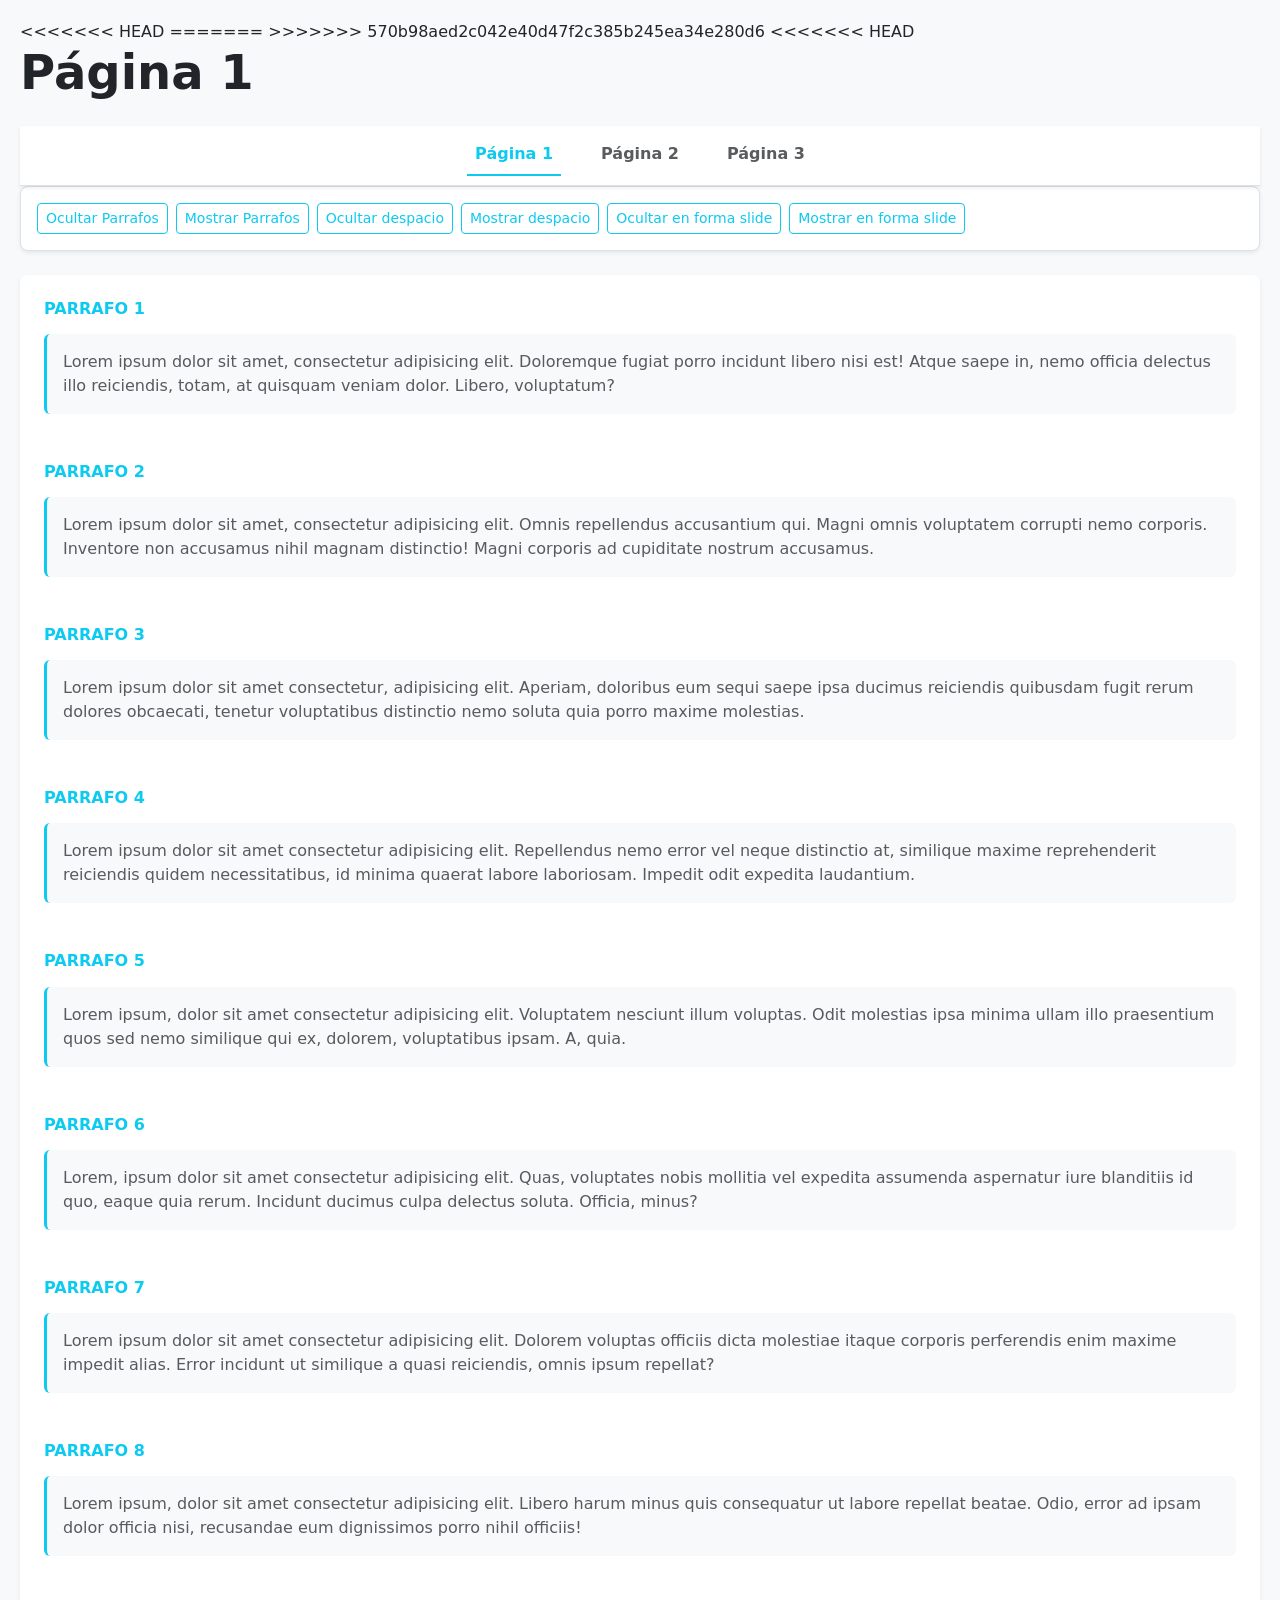
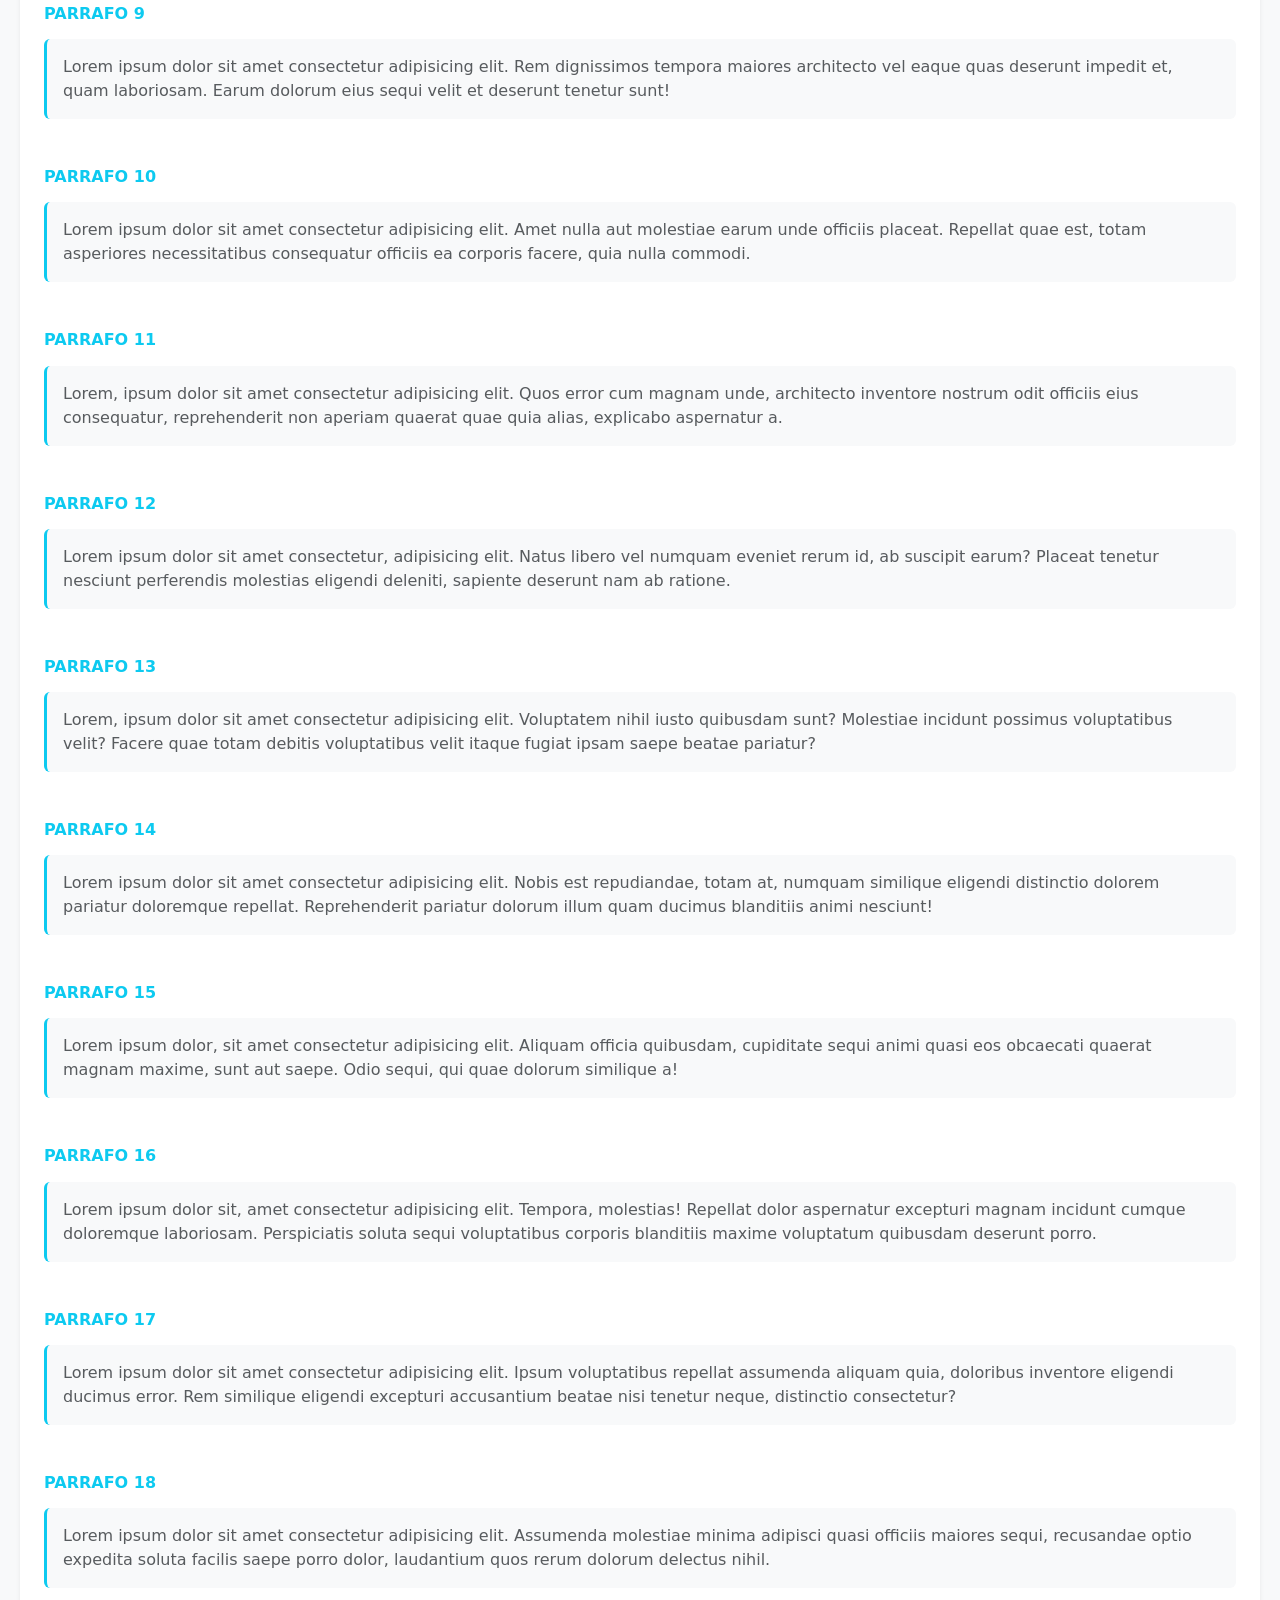
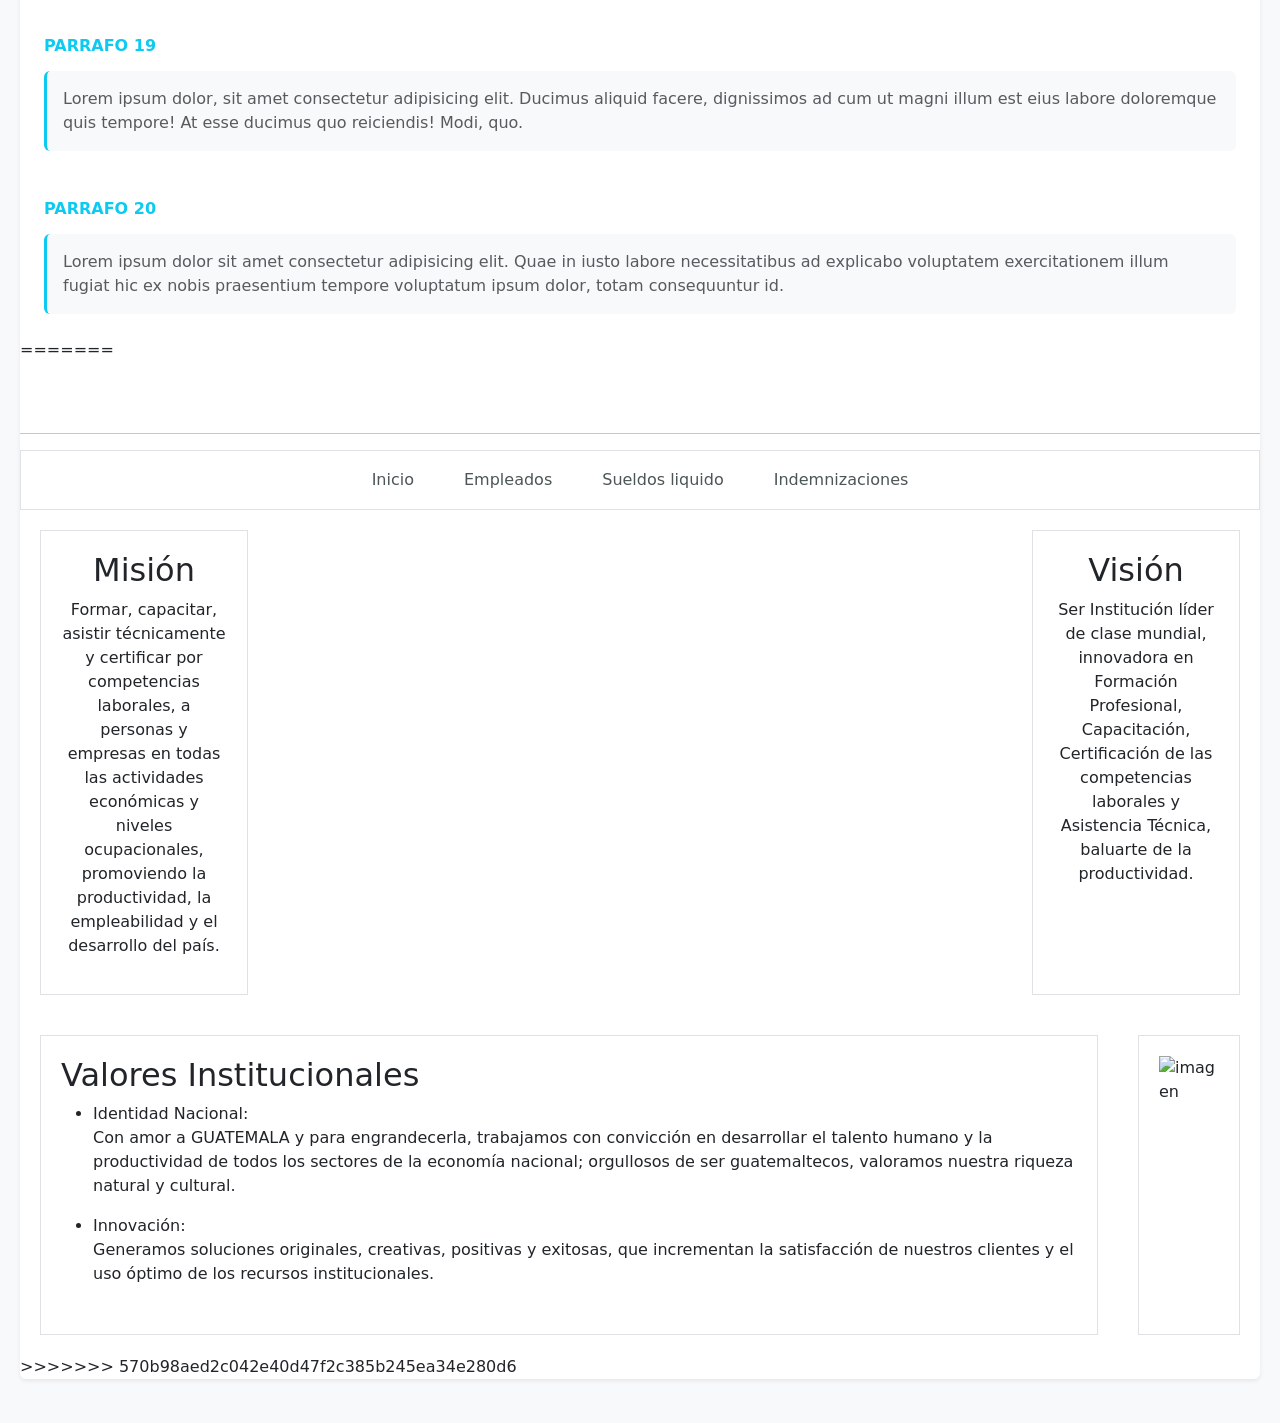
==== commit 0925cb8b: "Solucionando historial" ====
--- a/index.html
+++ b/index.html
@@ -1,10 +1,259 @@
 <!DOCTYPE html>
+<<<<<<< HEAD
+<html lang="en">
+=======
 <html lang="es">
+>>>>>>> 570b98aed2c042e40d47f2c385b245ea34e280d6
 
 <head>
     <meta charset="UTF-8">
     <meta name="viewport" content="width=device-width, initial-scale=1.0">
     <title>Document</title>
+<<<<<<< HEAD
+    <link href="https://cdn.jsdelivr.net/npm/bootstrap@5.3.8/dist/css/bootstrap.min.css" rel="stylesheet"
+        integrity="sha384-sRIl4kxILFvY47J16cr9ZwB07vP4J8+LH7qKQnuqkuIAvNWLzeN8tE5YBujZqJLB" crossorigin="anonymous">
+</head>
+
+<body>
+    <header>
+        <h1 class="display-5 fw-bold text-dark mb-4">Página 1</h1>
+    </header>
+    <nav class="navbar navbar-expand-lg navbar-light bg-white shadow-sm border-bottom sticky-top">
+        <div class="container-fluid justify-content-center">
+            <button class="navbar-toggler border-0" type="button" data-bs-toggle="collapse" data-bs-target="#navbarNav">
+                <span class="navbar-toggler-icon"></span>
+            </button>
+
+            <div class="collapse navbar-collapse justify-content-center" id="navbarNav">
+                <ul class="navbar-nav">
+                    <li class="nav-item px-3">
+                        <a class="nav-link active fw-bold text-info border-bottom border-2 border-info"
+                            href="index.html">Página 1</a>
+                    </li>
+                    <li class="nav-item px-3">
+                        <a class="nav-link text-muted fw-semibold" href="pagina2.html">Página 2</a>
+                    </li>
+                    <li class="nav-item px-3">
+                        <a class="nav-link text-muted fw-semibold" href="pagina3.html">Página 3</a>
+                    </li>
+                </ul>
+            </div>
+        </div>
+    </nav>
+    <div class="d-flex gap-2 p-3 bg-white shadow-sm rounded-3 mb-4 border">
+        <button id="btn-ocultar" type="button" class="btn btn-outline-info btn-sm">Ocultar Parrafos</button>
+        <button id="btn-mostrar" type="button" class="btn btn-outline-info btn-sm">Mostrar Parrafos</button>
+        <button id="btn-ocultar-despacio" type="button" class="btn btn-outline-info btn-sm">Ocultar despacio</button>
+        <button id="btn-mostrar-despacio" type="button" class="btn btn-outline-info btn-sm">Mostrar despacio</button>
+        <button id="btn-ocultar-slide" type="button" class="btn btn-outline-info btn-sm">Ocultar en forma slide</button>
+        <button id="btn-mostrar-slide" type="button" class="btn btn-outline-info btn-sm">Mostrar en forma slide</button>
+    </div>
+    <div class="card border-0 shadow-sm mb-4 overflow-hidden">
+        <div class="card-body p-4 parrafo">
+            <h4 class="h6 fw-bold text-info text-uppercase mb-3">Parrafo 1</h4>
+            <div class="p-3 bg-light rounded-2 border-start border-3 border-info">
+                <p class="mb-0 text-muted">
+                    Lorem ipsum dolor sit amet, consectetur adipisicing elit. Doloremque fugiat porro incidunt libero
+                    nisi est! Atque saepe in, nemo officia delectus illo reiciendis, totam, at quisquam veniam dolor.
+                    Libero, voluptatum?
+                </p>
+            </div>
+        </div>
+        <div class="card-body p-4 parrafo">
+            <h4 class="h6 fw-bold text-info text-uppercase mb-3">Parrafo 2</h4>
+            <div class="p-3 bg-light rounded-2 border-start border-3 border-info">
+                <p class="mb-0 text-muted">
+                    Lorem ipsum dolor sit amet, consectetur adipisicing elit. Omnis repellendus accusantium qui. Magni
+                    omnis voluptatem corrupti nemo corporis. Inventore non accusamus nihil magnam distinctio! Magni
+                    corporis ad cupiditate nostrum accusamus.
+                </p>
+            </div>
+        </div>
+        <div class="card-body p-4 parrafo">
+            <h4 class="h6 fw-bold text-info text-uppercase mb-3">Parrafo 3</h4>
+            <div class="p-3 bg-light rounded-2 border-start border-3 border-info">
+                <p class="mb-0 text-muted">
+                    Lorem ipsum dolor sit amet consectetur, adipisicing elit. Aperiam, doloribus eum sequi saepe ipsa
+                    ducimus reiciendis quibusdam fugit rerum dolores obcaecati, tenetur voluptatibus distinctio nemo
+                    soluta quia porro maxime molestias.
+                </p>
+            </div>
+        </div>
+        <div class="card-body p-4 parrafo">
+            <h4 class="h6 fw-bold text-info text-uppercase mb-3">Parrafo 4</h4>
+            <div class="p-3 bg-light rounded-2 border-start border-3 border-info">
+                <p class="mb-0 text-muted">
+                    Lorem ipsum dolor sit amet consectetur adipisicing elit. Repellendus nemo error vel neque distinctio
+                    at, similique maxime reprehenderit reiciendis quidem necessitatibus, id minima quaerat labore
+                    laboriosam. Impedit odit expedita laudantium.
+                </p>
+            </div>
+        </div>
+        <div class="card-body p-4 parrafo">
+            <h4 class="h6 fw-bold text-info text-uppercase mb-3">Parrafo 5</h4>
+            <div class="p-3 bg-light rounded-2 border-start border-3 border-info">
+                <p class="mb-0 text-muted">
+                    Lorem ipsum, dolor sit amet consectetur adipisicing elit. Voluptatem nesciunt illum voluptas. Odit
+                    molestias ipsa minima ullam illo praesentium quos sed nemo similique qui ex, dolorem, voluptatibus
+                    ipsam. A, quia.
+                </p>
+            </div>
+        </div>
+        <div class="card-body p-4 parrafo">
+            <h4 class="h6 fw-bold text-info text-uppercase mb-3">Parrafo 6</h4>
+            <div class="p-3 bg-light rounded-2 border-start border-3 border-info">
+                <p class="mb-0 text-muted">
+                    Lorem, ipsum dolor sit amet consectetur adipisicing elit. Quas, voluptates nobis mollitia vel
+                    expedita assumenda aspernatur iure blanditiis id quo, eaque quia rerum. Incidunt ducimus culpa
+                    delectus soluta. Officia, minus?
+                </p>
+            </div>
+        </div>
+        <div class="card-body p-4 parrafo">
+            <h4 class="h6 fw-bold text-info text-uppercase mb-3">Parrafo 7</h4>
+            <div class="p-3 bg-light rounded-2 border-start border-3 border-info">
+                <p class="mb-0 text-muted">
+                    Lorem ipsum dolor sit amet consectetur adipisicing elit. Dolorem voluptas officiis dicta molestiae
+                    itaque corporis perferendis enim maxime impedit alias. Error incidunt ut similique a quasi
+                    reiciendis, omnis ipsum repellat?
+                </p>
+            </div>
+        </div>
+        <div class="card-body p-4 parrafo">
+            <h4 class="h6 fw-bold text-info text-uppercase mb-3">Parrafo 8</h4>
+            <div class="p-3 bg-light rounded-2 border-start border-3 border-info">
+                <p class="mb-0 text-muted">
+                    Lorem ipsum, dolor sit amet consectetur adipisicing elit. Libero harum minus quis consequatur ut
+                    labore repellat beatae. Odio, error ad ipsam dolor officia nisi, recusandae eum dignissimos porro
+                    nihil officiis!
+                </p>
+            </div>
+        </div>
+        <div class="card-body p-4 parrafo">
+            <h4 class="h6 fw-bold text-info text-uppercase mb-3">Parrafo 9</h4>
+            <div class="p-3 bg-light rounded-2 border-start border-3 border-info">
+                <p class="mb-0 text-muted">
+                    Lorem ipsum dolor sit amet consectetur adipisicing elit. Rem dignissimos tempora maiores architecto
+                    vel eaque quas deserunt impedit et, quam laboriosam. Earum dolorum eius sequi velit et deserunt
+                    tenetur sunt!
+                </p>
+            </div>
+        </div>
+        <div class="card-body p-4 parrafo">
+            <h4 class="h6 fw-bold text-info text-uppercase mb-3">Parrafo 10</h4>
+            <div class="p-3 bg-light rounded-2 border-start border-3 border-info">
+                <p class="mb-0 text-muted">
+                    Lorem ipsum dolor sit amet consectetur adipisicing elit. Amet nulla aut molestiae earum unde
+                    officiis placeat. Repellat quae est, totam asperiores necessitatibus consequatur officiis ea
+                    corporis facere, quia nulla commodi.
+                </p>
+            </div>
+        </div>
+        <div class="card-body p-4 parrafo">
+            <h4 class="h6 fw-bold text-info text-uppercase mb-3">Parrafo 11</h4>
+            <div class="p-3 bg-light rounded-2 border-start border-3 border-info">
+                <p class="mb-0 text-muted">
+                    Lorem, ipsum dolor sit amet consectetur adipisicing elit. Quos error cum magnam unde, architecto
+                    inventore nostrum odit officiis eius consequatur, reprehenderit non aperiam quaerat quae quia alias,
+                    explicabo aspernatur a.
+                </p>
+            </div>
+        </div>
+        <div class="card-body p-4 parrafo">
+            <h4 class="h6 fw-bold text-info text-uppercase mb-3">Parrafo 12</h4>
+            <div class="p-3 bg-light rounded-2 border-start border-3 border-info">
+                <p class="mb-0 text-muted">
+                    Lorem ipsum dolor sit amet consectetur, adipisicing elit. Natus libero vel numquam eveniet rerum id,
+                    ab suscipit earum? Placeat tenetur nesciunt perferendis molestias eligendi deleniti, sapiente
+                    deserunt nam ab ratione.
+                </p>
+            </div>
+        </div>
+        <div class="card-body p-4 parrafo">
+            <h4 class="h6 fw-bold text-info text-uppercase mb-3">Parrafo 13</h4>
+            <div class="p-3 bg-light rounded-2 border-start border-3 border-info">
+                <p class="mb-0 text-muted">
+                    Lorem, ipsum dolor sit amet consectetur adipisicing elit. Voluptatem nihil iusto quibusdam sunt?
+                    Molestiae incidunt possimus voluptatibus velit? Facere quae totam debitis voluptatibus velit itaque
+                    fugiat ipsam saepe beatae pariatur?
+                </p>
+            </div>
+        </div>
+        <div class="card-body p-4 parrafo">
+            <h4 class="h6 fw-bold text-info text-uppercase mb-3">Parrafo 14</h4>
+            <div class="p-3 bg-light rounded-2 border-start border-3 border-info">
+                <p class="mb-0 text-muted">
+                    Lorem ipsum dolor sit amet consectetur adipisicing elit. Nobis est repudiandae, totam at, numquam
+                    similique eligendi distinctio dolorem pariatur doloremque repellat. Reprehenderit pariatur dolorum
+                    illum quam ducimus blanditiis animi nesciunt!
+                </p>
+            </div>
+        </div>
+        <div class="card-body p-4 parrafo">
+            <h4 class="h6 fw-bold text-info text-uppercase mb-3">Parrafo 15</h4>
+            <div class="p-3 bg-light rounded-2 border-start border-3 border-info">
+                <p class="mb-0 text-muted">
+                    Lorem ipsum dolor, sit amet consectetur adipisicing elit. Aliquam officia quibusdam, cupiditate
+                    sequi animi quasi eos obcaecati quaerat magnam maxime, sunt aut saepe. Odio sequi, qui quae dolorum
+                    similique a!
+                </p>
+            </div>
+        </div>
+        <div class="card-body p-4 parrafo">
+            <h4 class="h6 fw-bold text-info text-uppercase mb-3">Parrafo 16</h4>
+            <div class="p-3 bg-light rounded-2 border-start border-3 border-info">
+                <p class="mb-0 text-muted">
+                    Lorem ipsum dolor sit, amet consectetur adipisicing elit. Tempora, molestias! Repellat dolor
+                    aspernatur excepturi magnam incidunt cumque doloremque laboriosam. Perspiciatis soluta sequi
+                    voluptatibus corporis blanditiis maxime voluptatum quibusdam deserunt porro.
+                </p>
+            </div>
+        </div>
+        <div class="card-body p-4 parrafo">
+            <h4 class="h6 fw-bold text-info text-uppercase mb-3">Parrafo 17</h4>
+            <div class="p-3 bg-light rounded-2 border-start border-3 border-info">
+                <p class="mb-0 text-muted">
+                    Lorem ipsum dolor sit amet consectetur adipisicing elit. Ipsum voluptatibus repellat assumenda
+                    aliquam quia, doloribus inventore eligendi ducimus error. Rem similique eligendi excepturi
+                    accusantium beatae nisi tenetur neque, distinctio consectetur?
+                </p>
+            </div>
+        </div>
+        <div class="card-body p-4 parrafo">
+            <h4 class="h6 fw-bold text-info text-uppercase mb-3">Parrafo 18</h4>
+            <div class="p-3 bg-light rounded-2 border-start border-3 border-info">
+                <p class="mb-0 text-muted">
+                    Lorem ipsum dolor sit amet consectetur adipisicing elit. Assumenda molestiae minima adipisci quasi
+                    officiis maiores sequi, recusandae optio expedita soluta facilis saepe porro dolor, laudantium quos
+                    rerum dolorum delectus nihil.
+                </p>
+            </div>
+        </div>
+        <div class="card-body p-4 parrafo">
+            <h4 class="h6 fw-bold text-info text-uppercase mb-3">Parrafo 19</h4>
+            <div class="p-3 bg-light rounded-2 border-start border-3 border-info">
+                <p class="mb-0 text-muted">
+                    Lorem ipsum dolor, sit amet consectetur adipisicing elit. Ducimus aliquid facere, dignissimos ad cum
+                    ut magni illum est eius labore doloremque quis tempore! At esse ducimus quo reiciendis! Modi, quo.
+                </p>
+            </div>
+        </div>
+        <div class="card-body p-4 parrafo">
+            <h4 class="h6 fw-bold text-info text-uppercase mb-3">Parrafo 20</h4>
+            <div class="p-3 bg-light rounded-2 border-start border-3 border-info">
+                <p class="mb-0 text-muted">
+                    Lorem ipsum dolor sit amet consectetur adipisicing elit. Quae in iusto labore necessitatibus ad
+                    explicabo voluptatem exercitationem illum fugiat hic ex nobis praesentium tempore voluptatum ipsum
+                    dolor, totam consequuntur id.
+                </p>
+            </div>
+        </div>
+        <script src="https://cdn.jsdelivr.net/npm/bootstrap@5.3.8/dist/js/bootstrap.bundle.min.js"
+            integrity="sha384-FKyoEForCGlyvwx9Hj09JcYn3nv7wiPVlz7YYwJrWVcXK/BmnVDxM+D2scQbITxI"
+            crossorigin="anonymous"></script>
+        <script src="jquery/jquery-4.0.0.min.js"></script>
+        <script src="jquery/index.js"></script>
+=======
     <link rel="stylesheet" href="css/menu.css">
     <link rel="stylesheet" href="css/pagina1.css">
     <link href="https://cdn.jsdelivr.net/npm/bootstrap@5.3.8/dist/css/bootstrap.min.css" rel="stylesheet"
@@ -89,6 +338,7 @@
                 alt="imagen" width="260px">
         </div>
     </div>
+>>>>>>> 570b98aed2c042e40d47f2c385b245ea34e280d6
 </body>
 
 </html>
